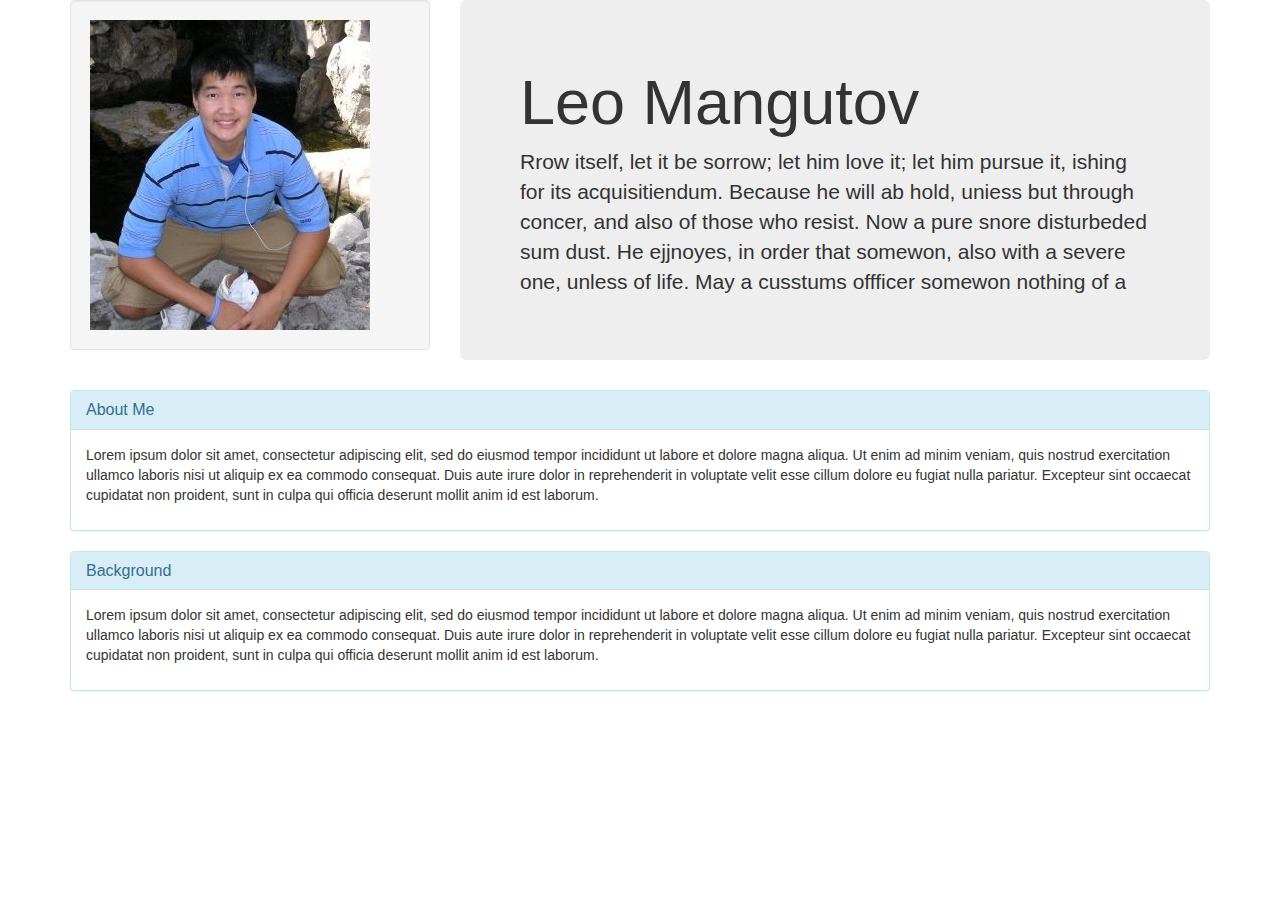
==== index.html @ febb789a "It will add about me section, project page, and background" ====
<!DOCTYPE html>
  <head>
    <link href="css/bootstrap.min.css" rel="stylesheet" type="text/css">
    <link href="css/styles.css" rel="stylesheet" type="text/css">
    <title>Portfolio</title>
  </head>
  <body>
    <div class="container">
      <div class="row">
        <div class="col-lg-4">
          <div class="well">
            <img src="img/me.jpg">
          </div>
        </div>
        <div class="col-lg-8">
          <div class="jumbotron">
            <h1>Leo Mangutov</h1>
            <p> Rrow itself, let it be sorrow; let him love it; let him pursue it, ishing for its acquisitiendum. Because he will ab hold, uniess but through concer, and also of those who resist. Now a pure snore disturbeded sum dust. He ejjnoyes, in order that somewon, also with a severe one, unless of life. May a cusstums offficer somewon nothing of a</p>
          </div>
        </div>
      </div>
    </div>
    <div class="container">
      <div class="row">
        <div class="col-lg-12">
          <div class="panel panel-info">
            <div class="panel-heading">
              <h2 class="panel-title">About Me</h2>
            </div>
            <div class="panel-body">
              <p> Lorem ipsum dolor sit amet, consectetur adipiscing elit, sed do eiusmod tempor incididunt ut labore et dolore magna aliqua. Ut enim ad minim veniam, quis nostrud exercitation ullamco laboris nisi ut aliquip ex ea commodo consequat. Duis aute irure dolor in reprehenderit in voluptate velit esse cillum dolore eu fugiat nulla pariatur. Excepteur sint occaecat cupidatat non proident, sunt in culpa qui officia deserunt mollit anim id est laborum.</p>
            </div>
          </div>
        </div>
      </div>
    </div>
    <div class="container">
      <div class="row">
        <div class="col-lg-12">
          <div class="panel panel-info">
            <div class="panel-heading">
              <h2 class="panel-title">Background</h2>
            </div>
            <div class="panel-body">
              <p> Lorem ipsum dolor sit amet, consectetur adipiscing elit, sed do eiusmod tempor incididunt ut labore et dolore magna aliqua. Ut enim ad minim veniam, quis nostrud exercitation ullamco laboris nisi ut aliquip ex ea commodo consequat. Duis aute irure dolor in reprehenderit in voluptate velit esse cillum dolore eu fugiat nulla pariatur. Excepteur sint occaecat cupidatat non proident, sunt in culpa qui officia deserunt mollit anim id est laborum.</p>
            </div>
          </div>
        </div>
      </div>
    </div>
  </body>
</html>
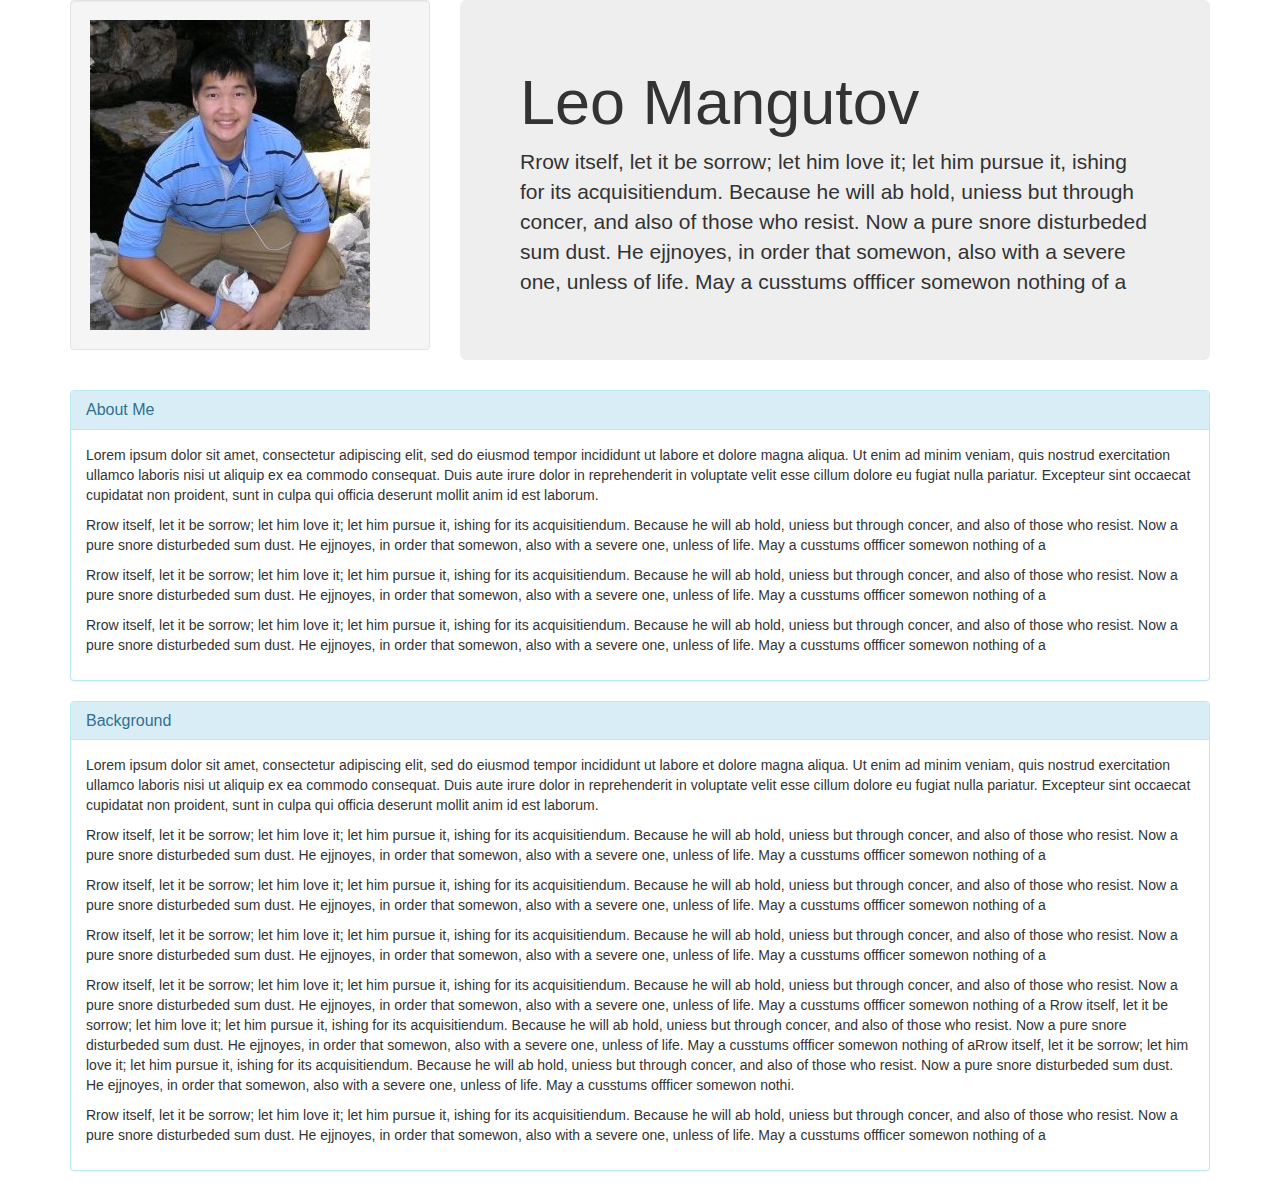
==== commit 938dd614: "It will add some descriptions to the projects" ====
--- a/index.html
+++ b/index.html
@@ -29,6 +29,12 @@
             </div>
             <div class="panel-body">
               <p> Lorem ipsum dolor sit amet, consectetur adipiscing elit, sed do eiusmod tempor incididunt ut labore et dolore magna aliqua. Ut enim ad minim veniam, quis nostrud exercitation ullamco laboris nisi ut aliquip ex ea commodo consequat. Duis aute irure dolor in reprehenderit in voluptate velit esse cillum dolore eu fugiat nulla pariatur. Excepteur sint occaecat cupidatat non proident, sunt in culpa qui officia deserunt mollit anim id est laborum.</p>
+
+              <p> Rrow itself, let it be sorrow; let him love it; let him pursue it, ishing for its acquisitiendum. Because he will ab hold, uniess but through concer, and also of those who resist. Now a pure snore disturbeded sum dust. He ejjnoyes, in order that somewon, also with a severe one, unless of life. May a cusstums offficer somewon nothing of a</p>
+
+              <p> Rrow itself, let it be sorrow; let him love it; let him pursue it, ishing for its acquisitiendum. Because he will ab hold, uniess but through concer, and also of those who resist. Now a pure snore disturbeded sum dust. He ejjnoyes, in order that somewon, also with a severe one, unless of life. May a cusstums offficer somewon nothing of a</p>
+
+              <p> Rrow itself, let it be sorrow; let him love it; let him pursue it, ishing for its acquisitiendum. Because he will ab hold, uniess but through concer, and also of those who resist. Now a pure snore disturbeded sum dust. He ejjnoyes, in order that somewon, also with a severe one, unless of life. May a cusstums offficer somewon nothing of a</p>
             </div>
           </div>
         </div>
@@ -43,6 +49,15 @@
             </div>
             <div class="panel-body">
               <p> Lorem ipsum dolor sit amet, consectetur adipiscing elit, sed do eiusmod tempor incididunt ut labore et dolore magna aliqua. Ut enim ad minim veniam, quis nostrud exercitation ullamco laboris nisi ut aliquip ex ea commodo consequat. Duis aute irure dolor in reprehenderit in voluptate velit esse cillum dolore eu fugiat nulla pariatur. Excepteur sint occaecat cupidatat non proident, sunt in culpa qui officia deserunt mollit anim id est laborum.</p>
+
+              <p> Rrow itself, let it be sorrow; let him love it; let him pursue it, ishing for its acquisitiendum. Because he will ab hold, uniess but through concer, and also of those who resist. Now a pure snore disturbeded sum dust. He ejjnoyes, in order that somewon, also with a severe one, unless of life. May a cusstums offficer somewon nothing of a</p>
+
+              <p> Rrow itself, let it be sorrow; let him love it; let him pursue it, ishing for its acquisitiendum. Because he will ab hold, uniess but through concer, and also of those who resist. Now a pure snore disturbeded sum dust. He ejjnoyes, in order that somewon, also with a severe one, unless of life. May a cusstums offficer somewon nothing of a</p>
+
+              <p> Rrow itself, let it be sorrow; let him love it; let him pursue it, ishing for its acquisitiendum. Because he will ab hold, uniess but through concer, and also of those who resist. Now a pure snore disturbeded sum dust. He ejjnoyes, in order that somewon, also with a severe one, unless of life. May a cusstums offficer somewon nothing of a</p>
+
+              <p> Rrow itself, let it be sorrow; let him love it; let him pursue it, ishing for its acquisitiendum. Because he will ab hold, uniess but through concer, and also of those who resist. Now a pure snore disturbeded sum dust. He ejjnoyes, in order that somewon, also with a severe one, unless of life. May a cusstums offficer somewon nothing of a Rrow itself, let it be sorrow; let him love it; let him pursue it, ishing for its acquisitiendum. Because he will ab hold, uniess but through concer, and also of those who resist. Now a pure snore disturbeded sum dust. He ejjnoyes, in order that somewon, also with a severe one, unless of life. May a cusstums offficer somewon nothing of aRrow itself, let it be sorrow; let him love it; let him pursue it, ishing for its acquisitiendum. Because he will ab hold, uniess but through concer, and also of those who resist. Now a pure snore disturbeded sum dust. He ejjnoyes, in order that somewon, also with a severe one, unless of life. May a cusstums offficer somewon nothi. </p>
+              <p> Rrow itself, let it be sorrow; let him love it; let him pursue it, ishing for its acquisitiendum. Because he will ab hold, uniess but through concer, and also of those who resist. Now a pure snore disturbeded sum dust. He ejjnoyes, in order that somewon, also with a severe one, unless of life. May a cusstums offficer somewon nothing of a</p>
             </div>
           </div>
         </div>
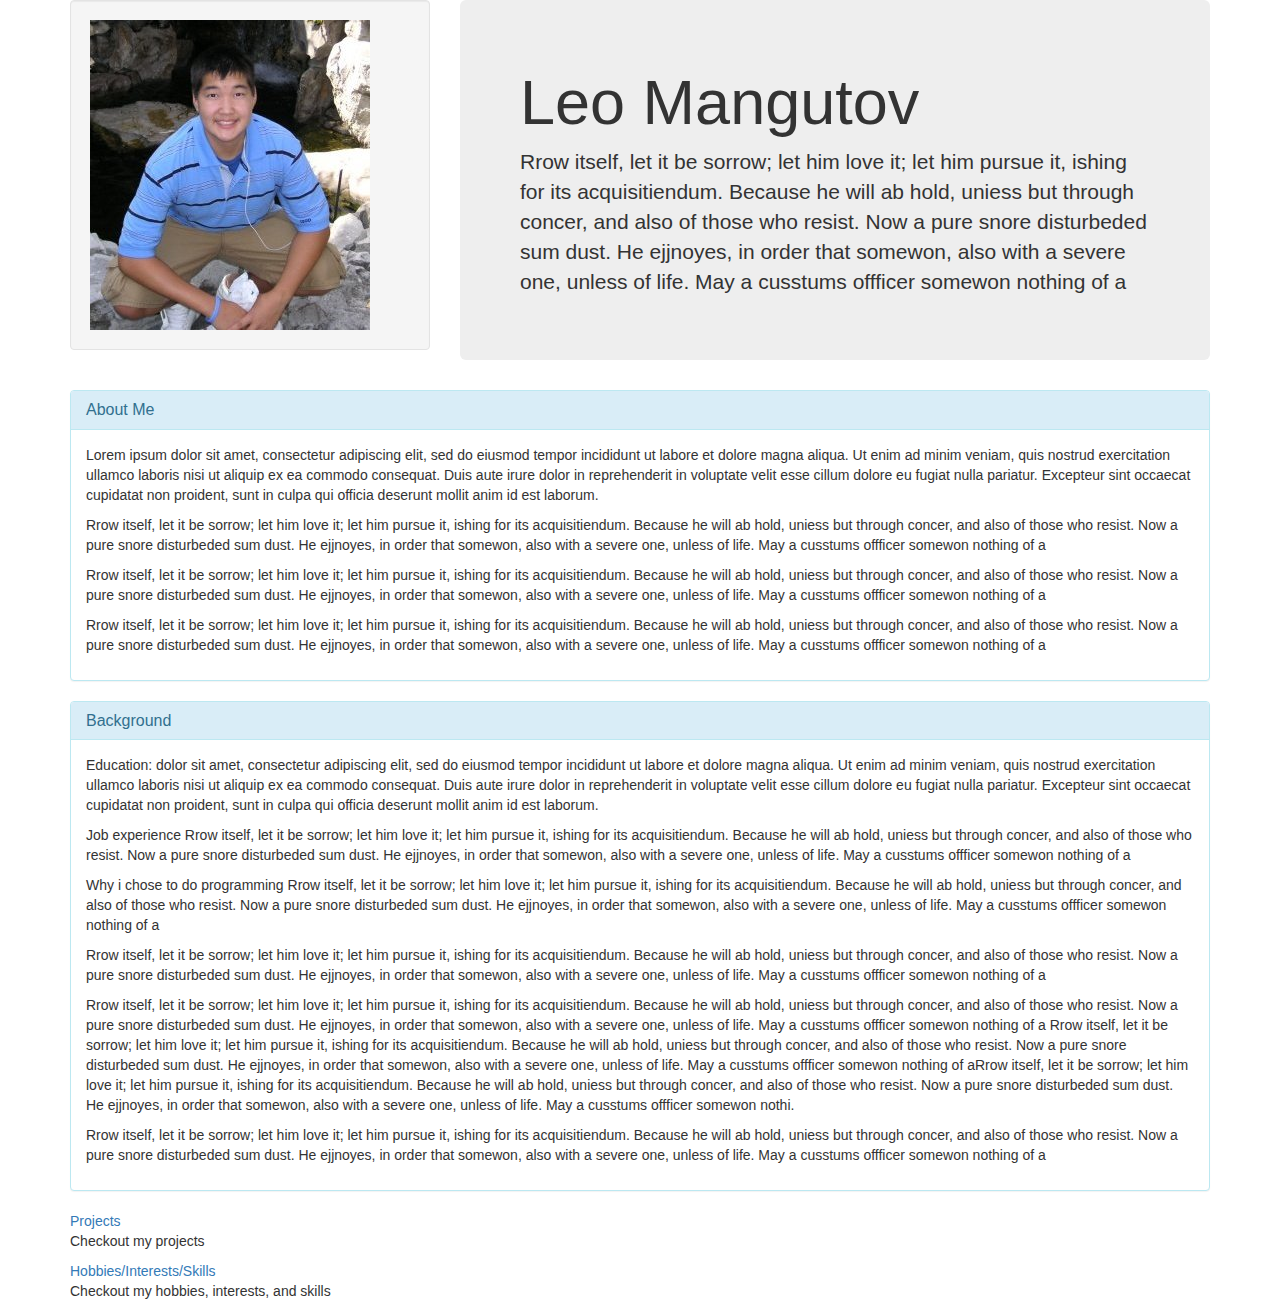
==== commit 2197c89a: "It will add link from page to page, and finished the hobbies, interests, and skills page" ====
--- a/index.html
+++ b/index.html
@@ -48,11 +48,11 @@
               <h2 class="panel-title">Background</h2>
             </div>
             <div class="panel-body">
-              <p> Lorem ipsum dolor sit amet, consectetur adipiscing elit, sed do eiusmod tempor incididunt ut labore et dolore magna aliqua. Ut enim ad minim veniam, quis nostrud exercitation ullamco laboris nisi ut aliquip ex ea commodo consequat. Duis aute irure dolor in reprehenderit in voluptate velit esse cillum dolore eu fugiat nulla pariatur. Excepteur sint occaecat cupidatat non proident, sunt in culpa qui officia deserunt mollit anim id est laborum.</p>
+              <p> Education: dolor sit amet, consectetur adipiscing elit, sed do eiusmod tempor incididunt ut labore et dolore magna aliqua. Ut enim ad minim veniam, quis nostrud exercitation ullamco laboris nisi ut aliquip ex ea commodo consequat. Duis aute irure dolor in reprehenderit in voluptate velit esse cillum dolore eu fugiat nulla pariatur. Excepteur sint occaecat cupidatat non proident, sunt in culpa qui officia deserunt mollit anim id est laborum.</p>
 
-              <p> Rrow itself, let it be sorrow; let him love it; let him pursue it, ishing for its acquisitiendum. Because he will ab hold, uniess but through concer, and also of those who resist. Now a pure snore disturbeded sum dust. He ejjnoyes, in order that somewon, also with a severe one, unless of life. May a cusstums offficer somewon nothing of a</p>
+              <p> Job experience Rrow itself, let it be sorrow; let him love it; let him pursue it, ishing for its acquisitiendum. Because he will ab hold, uniess but through concer, and also of those who resist. Now a pure snore disturbeded sum dust. He ejjnoyes, in order that somewon, also with a severe one, unless of life. May a cusstums offficer somewon nothing of a</p>
 
-              <p> Rrow itself, let it be sorrow; let him love it; let him pursue it, ishing for its acquisitiendum. Because he will ab hold, uniess but through concer, and also of those who resist. Now a pure snore disturbeded sum dust. He ejjnoyes, in order that somewon, also with a severe one, unless of life. May a cusstums offficer somewon nothing of a</p>
+              <p> Why i chose to do programming Rrow itself, let it be sorrow; let him love it; let him pursue it, ishing for its acquisitiendum. Because he will ab hold, uniess but through concer, and also of those who resist. Now a pure snore disturbeded sum dust. He ejjnoyes, in order that somewon, also with a severe one, unless of life. May a cusstums offficer somewon nothing of a</p>
 
               <p> Rrow itself, let it be sorrow; let him love it; let him pursue it, ishing for its acquisitiendum. Because he will ab hold, uniess but through concer, and also of those who resist. Now a pure snore disturbeded sum dust. He ejjnoyes, in order that somewon, also with a severe one, unless of life. May a cusstums offficer somewon nothing of a</p>
 
@@ -62,6 +62,8 @@
           </div>
         </div>
       </div>
+      <a href="projects.html">Projects</a><p>Checkout my projects</p>
+      <a href="Interests.html">Hobbies/Interests/Skills</a><p>Checkout my hobbies, interests, and skills</p>
     </div>
   </body>
 </html>
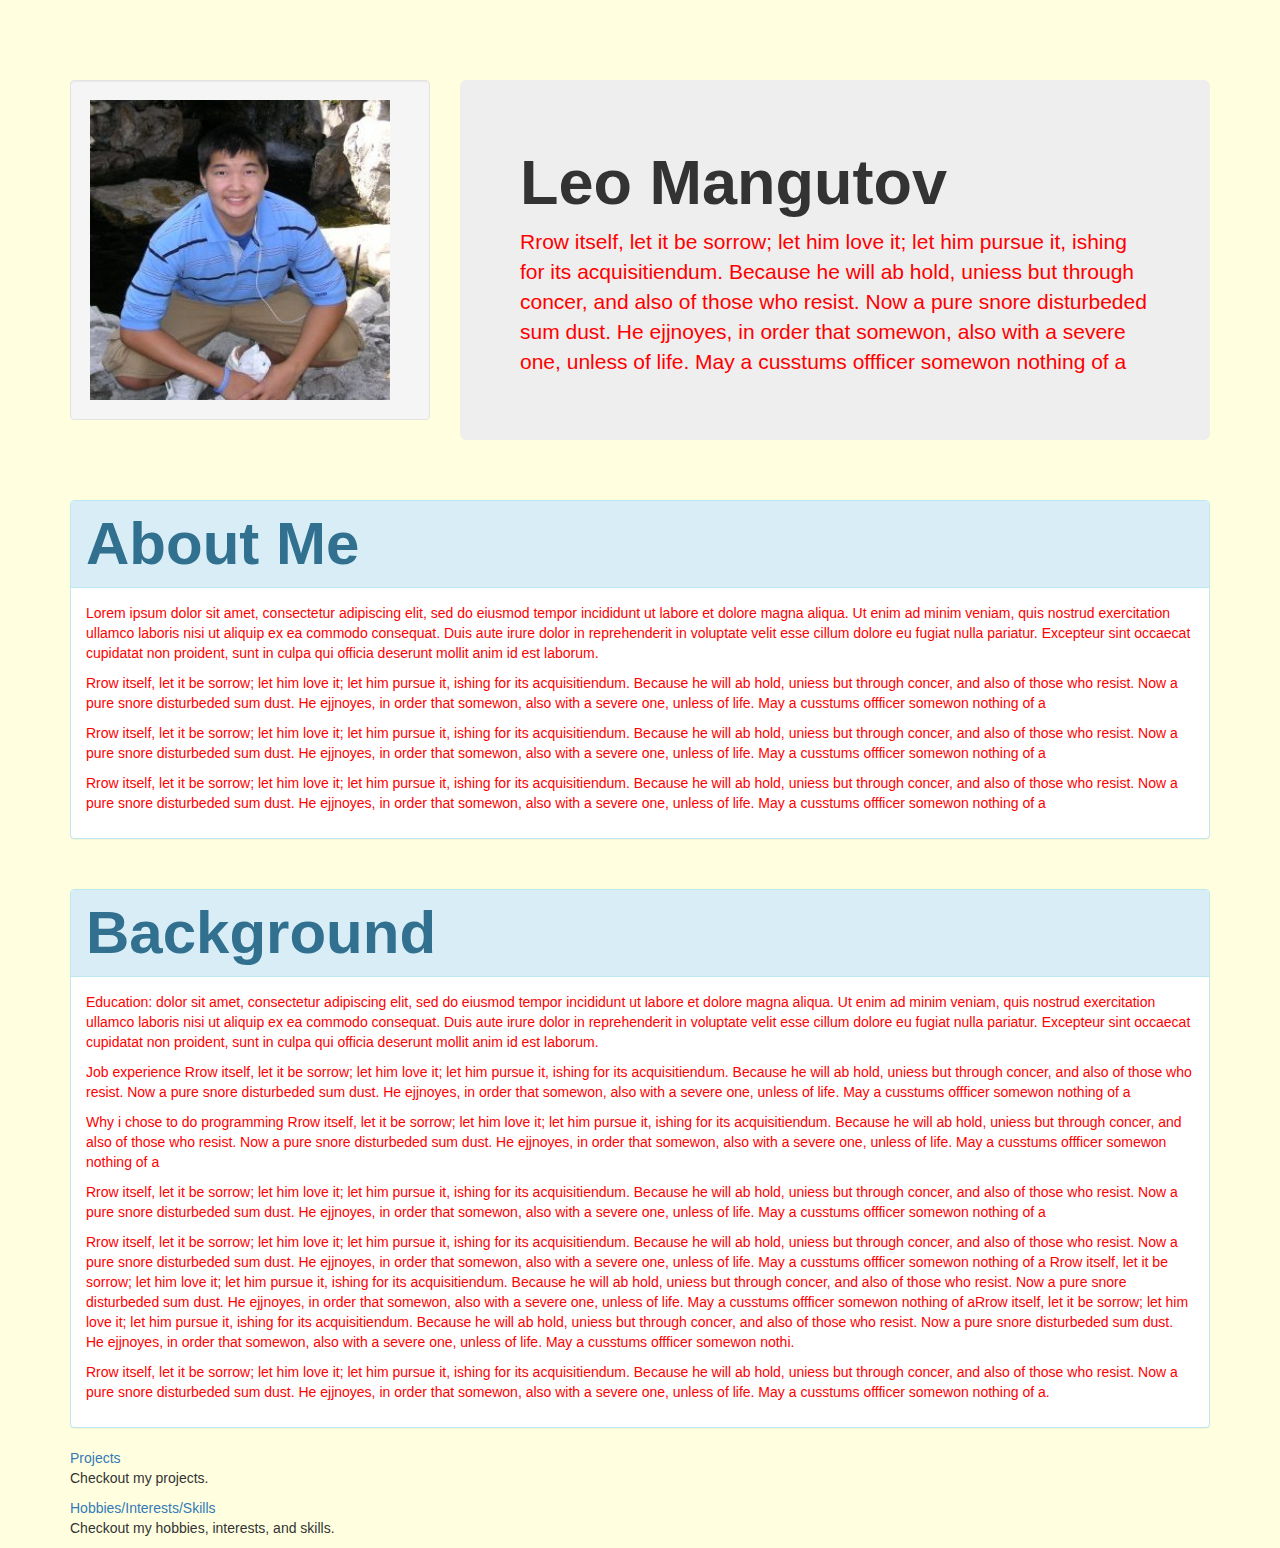
==== commit 4e22d774: "It will add Images to hobbies, interests, and skills. It will also add some CSS" ====
--- a/index.html
+++ b/index.html
@@ -14,7 +14,7 @@
         </div>
         <div class="col-lg-8">
           <div class="jumbotron">
-            <h1>Leo Mangutov</h1>
+            <h1><strong>Leo Mangutov</strong></h1>
             <p> Rrow itself, let it be sorrow; let him love it; let him pursue it, ishing for its acquisitiendum. Because he will ab hold, uniess but through concer, and also of those who resist. Now a pure snore disturbeded sum dust. He ejjnoyes, in order that somewon, also with a severe one, unless of life. May a cusstums offficer somewon nothing of a</p>
           </div>
         </div>
@@ -56,14 +56,15 @@
 
               <p> Rrow itself, let it be sorrow; let him love it; let him pursue it, ishing for its acquisitiendum. Because he will ab hold, uniess but through concer, and also of those who resist. Now a pure snore disturbeded sum dust. He ejjnoyes, in order that somewon, also with a severe one, unless of life. May a cusstums offficer somewon nothing of a</p>
 
-              <p> Rrow itself, let it be sorrow; let him love it; let him pursue it, ishing for its acquisitiendum. Because he will ab hold, uniess but through concer, and also of those who resist. Now a pure snore disturbeded sum dust. He ejjnoyes, in order that somewon, also with a severe one, unless of life. May a cusstums offficer somewon nothing of a Rrow itself, let it be sorrow; let him love it; let him pursue it, ishing for its acquisitiendum. Because he will ab hold, uniess but through concer, and also of those who resist. Now a pure snore disturbeded sum dust. He ejjnoyes, in order that somewon, also with a severe one, unless of life. May a cusstums offficer somewon nothing of aRrow itself, let it be sorrow; let him love it; let him pursue it, ishing for its acquisitiendum. Because he will ab hold, uniess but through concer, and also of those who resist. Now a pure snore disturbeded sum dust. He ejjnoyes, in order that somewon, also with a severe one, unless of life. May a cusstums offficer somewon nothi. </p>
-              <p> Rrow itself, let it be sorrow; let him love it; let him pursue it, ishing for its acquisitiendum. Because he will ab hold, uniess but through concer, and also of those who resist. Now a pure snore disturbeded sum dust. He ejjnoyes, in order that somewon, also with a severe one, unless of life. May a cusstums offficer somewon nothing of a</p>
+              <p> Rrow itself, let it be sorrow; let him love it; let him pursue it, ishing for its acquisitiendum. Because he will ab hold, uniess but through concer, and also of those who resist. Now a pure snore disturbeded sum dust. He ejjnoyes, in order that somewon, also with a severe one, unless of life. May a cusstums offficer somewon nothing of a Rrow itself, let it be sorrow; let him love it; let him pursue it, ishing for its acquisitiendum. Because he will ab hold, uniess but through concer, and also of those who resist. Now a pure snore disturbeded sum dust. He ejjnoyes, in order that somewon, also with a severe one, unless of life. May a cusstums offficer somewon nothing of aRrow itself, let it be sorrow; let him love it; let him pursue it, ishing for its acquisitiendum. Because he will ab hold, uniess but through concer, and also of those who resist. Now a pure snore disturbeded sum dust. He ejjnoyes, in order that somewon, also with a severe one, unless of life. May a cusstums offficer somewon nothi.
+              </p>
+              <p> Rrow itself, let it be sorrow; let him love it; let him pursue it, ishing for its acquisitiendum. Because he will ab hold, uniess but through concer, and also of those who resist. Now a pure snore disturbeded sum dust. He ejjnoyes, in order that somewon, also with a severe one, unless of life. May a cusstums offficer somewon nothing of a.</p>
             </div>
           </div>
         </div>
       </div>
-      <a href="projects.html">Projects</a><p>Checkout my projects</p>
-      <a href="Interests.html">Hobbies/Interests/Skills</a><p>Checkout my hobbies, interests, and skills</p>
+      <a href="projects.html">Projects</a><p>Checkout my projects.</p>
+      <a href="Interests.html">Hobbies/Interests/Skills</a><p>Checkout my hobbies, interests, and skills.</p>
     </div>
   </body>
 </html>
--- a/css/styles.css
+++ b/css/styles.css
@@ -0,0 +1,21 @@
+.row p {
+  color: red;
+}
+.container {
+  margin-top:80px;
+  margin-bottom: -50px;
+}
+
+body {
+  background-color: lightyellow;
+}
+
+img {
+  width: 300px;
+  height: 300px;
+}
+
+.panel-title {
+  font-weight: 800;
+  font-size: 60px;
+}
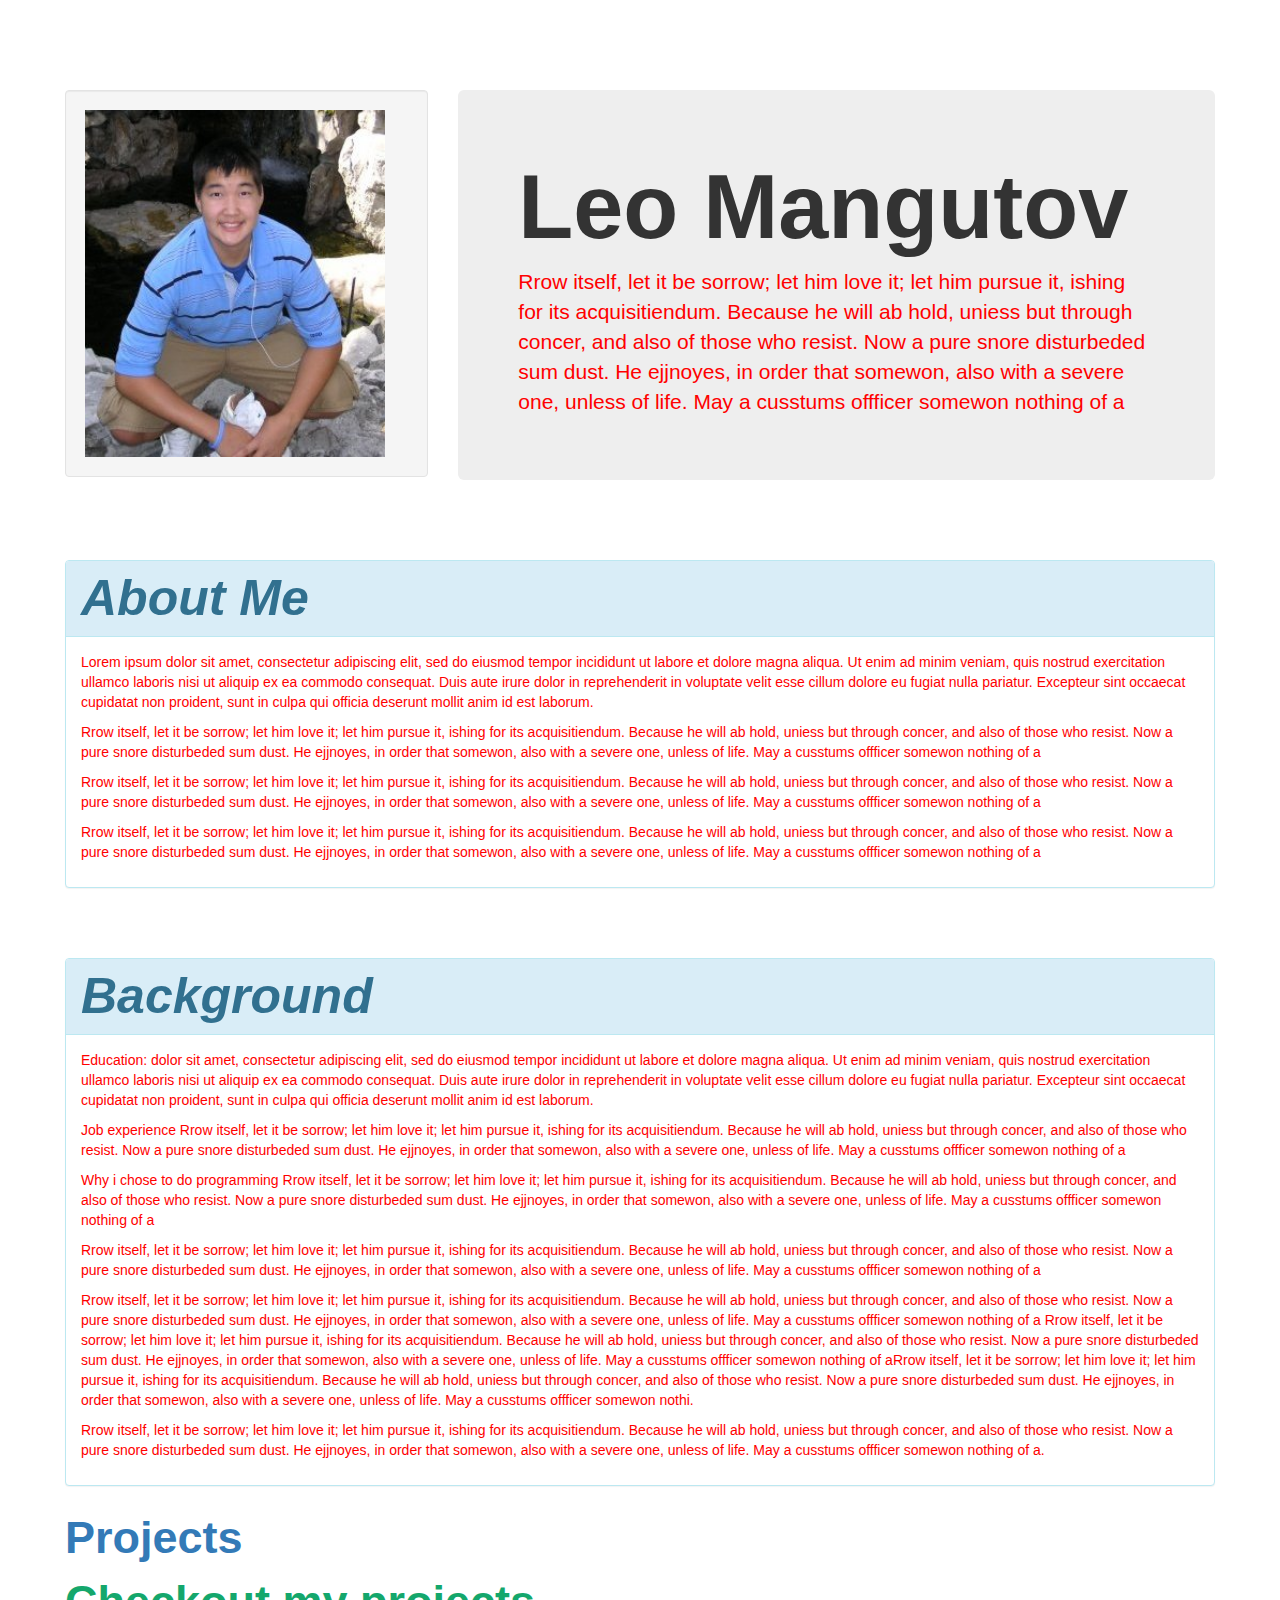
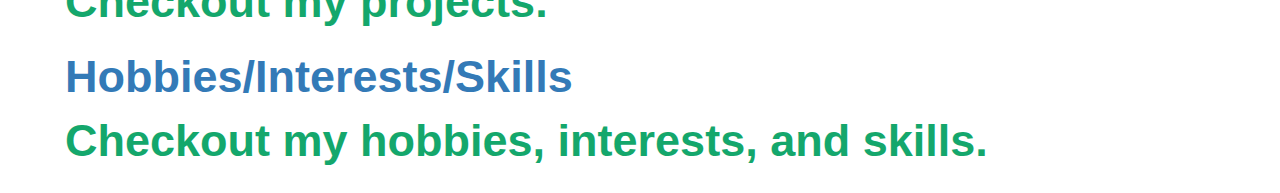
==== commit 72d63612: "It will add background image, and some more styles" ====
--- a/index.html
+++ b/index.html
@@ -9,7 +9,7 @@
       <div class="row">
         <div class="col-lg-4">
           <div class="well">
-            <img src="img/me.jpg">
+            <img src="img/me.jpg" id="hello">
           </div>
         </div>
         <div class="col-lg-8">
@@ -63,8 +63,10 @@
           </div>
         </div>
       </div>
-      <a href="projects.html">Projects</a><p>Checkout my projects.</p>
-      <a href="Interests.html">Hobbies/Interests/Skills</a><p>Checkout my hobbies, interests, and skills.</p>
+      <div class="link">
+        <a href="projects.html">Projects</a><p>Checkout my projects.</p>
+        <a href="Interests.html">Hobbies/Interests/Skills</a><p>Checkout my hobbies, interests, and skills.</p>
+    </div>
     </div>
   </body>
 </html>
--- a/css/styles.css
+++ b/css/styles.css
@@ -1,13 +1,11 @@
 .row p {
   color: red;
 }
+
 .container {
   margin-top:80px;
   margin-bottom: -50px;
-}
-
-body {
-  background-color: lightyellow;
+  padding: 10px;
 }
 
 img {
@@ -17,5 +15,36 @@
 
 .panel-title {
   font-weight: 800;
-  font-size: 60px;
+  font-size: 50px;
+  font-style: italic;
 }
+
+h2 {
+  font: arial;
+}
+
+body {
+  background-image: url("https://sites.google.com/site/unit3digportfolio/_/rsrc/1429874740297/b-designs-for-the-digital-portfolio/4-assets-and-their-sources/beautiful-simple-english-words-wallpapers.jpg");
+}
+
+
+.panel-danger {
+  background-color: #f5fffa;
+}
+
+.link {
+  font-size: 45px;
+  font-weight: bolder;
+  color: #14a76c;
+}
+
+li {
+  color: red;
+}
+h1 strong {
+font-size: 90px;
+}
+
+#hello {
+  height: 347px;
+}
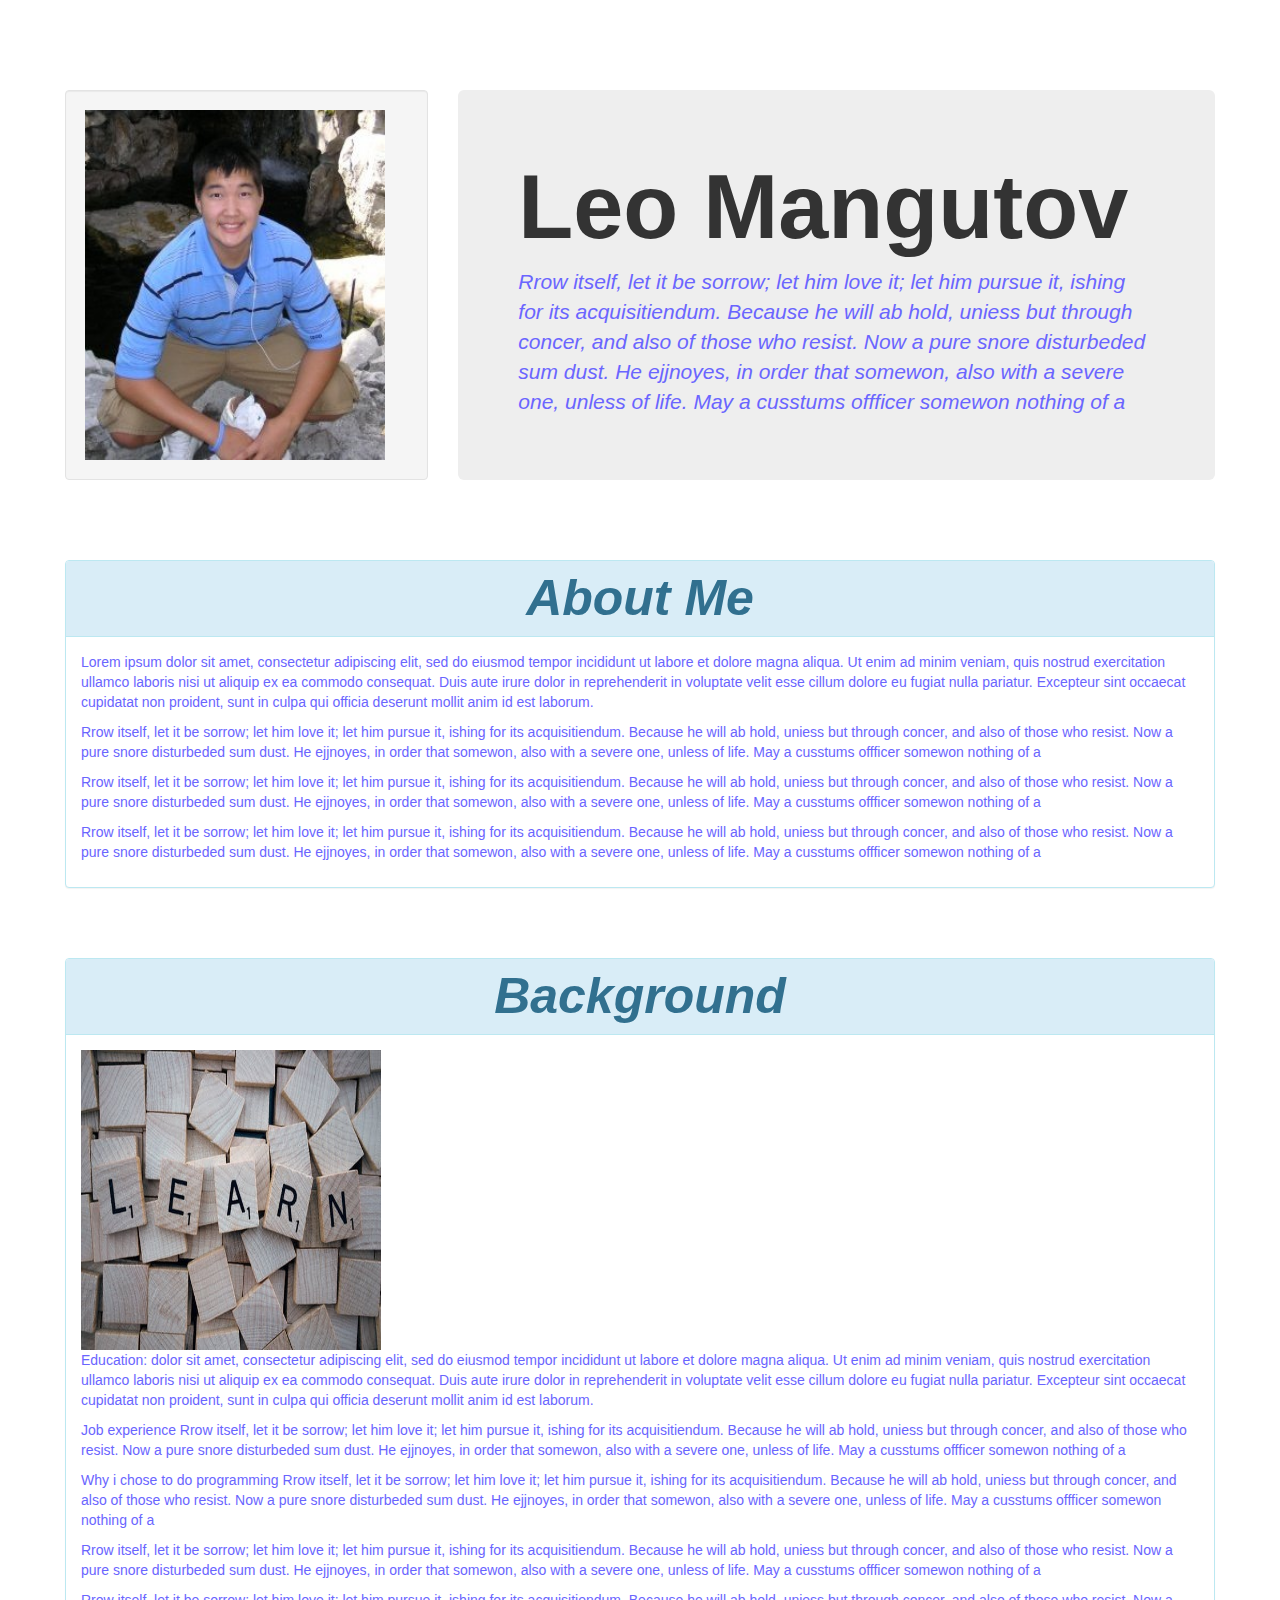
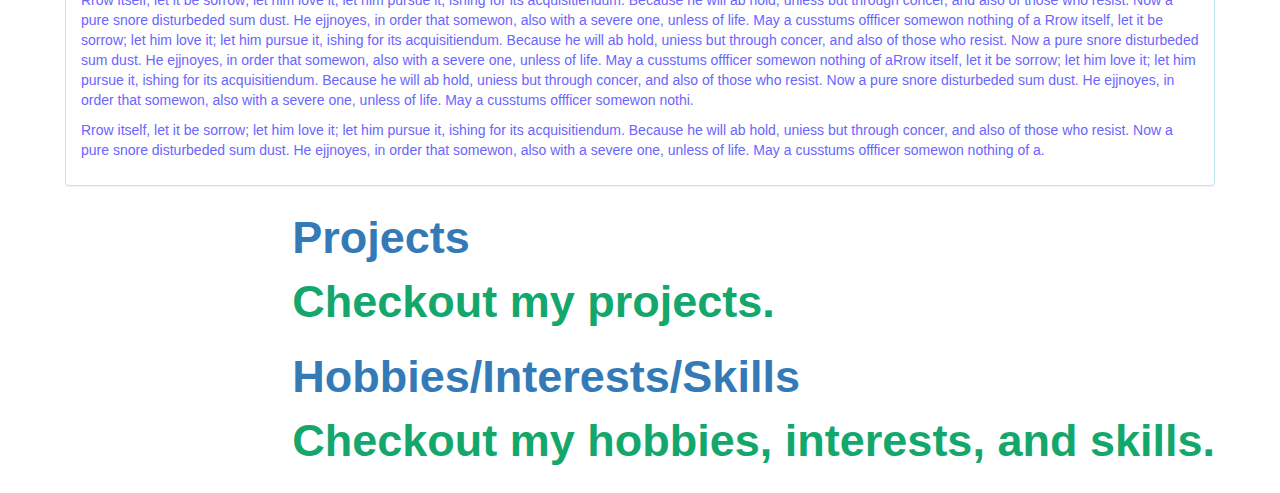
==== commit c6f06d82: "It will add proper cascading rules, and add text-align to css" ====
--- a/index.html
+++ b/index.html
@@ -15,7 +15,7 @@
         <div class="col-lg-8">
           <div class="jumbotron">
             <h1><strong>Leo Mangutov</strong></h1>
-            <p> Rrow itself, let it be sorrow; let him love it; let him pursue it, ishing for its acquisitiendum. Because he will ab hold, uniess but through concer, and also of those who resist. Now a pure snore disturbeded sum dust. He ejjnoyes, in order that somewon, also with a severe one, unless of life. May a cusstums offficer somewon nothing of a</p>
+            <p><em> Rrow itself, let it be sorrow; let him love it; let him pursue it, ishing for its acquisitiendum. Because he will ab hold, uniess but through concer, and also of those who resist. Now a pure snore disturbeded sum dust. He ejjnoyes, in order that somewon, also with a severe one, unless of life. May a cusstums offficer somewon nothing of a</em></p>
           </div>
         </div>
       </div>
@@ -48,6 +48,7 @@
               <h2 class="panel-title">Background</h2>
             </div>
             <div class="panel-body">
+              <img src="img/learn.jpeg">
               <p> Education: dolor sit amet, consectetur adipiscing elit, sed do eiusmod tempor incididunt ut labore et dolore magna aliqua. Ut enim ad minim veniam, quis nostrud exercitation ullamco laboris nisi ut aliquip ex ea commodo consequat. Duis aute irure dolor in reprehenderit in voluptate velit esse cillum dolore eu fugiat nulla pariatur. Excepteur sint occaecat cupidatat non proident, sunt in culpa qui officia deserunt mollit anim id est laborum.</p>
 
               <p> Job experience Rrow itself, let it be sorrow; let him love it; let him pursue it, ishing for its acquisitiendum. Because he will ab hold, uniess but through concer, and also of those who resist. Now a pure snore disturbeded sum dust. He ejjnoyes, in order that somewon, also with a severe one, unless of life. May a cusstums offficer somewon nothing of a</p>
--- a/css/styles.css
+++ b/css/styles.css
@@ -1,5 +1,35 @@
 .row p {
-  color: red;
+  color: #6A65FF;
+}
+
+.panel-danger {
+  background-color: #f5fffa;
+}
+
+li {
+  color: #6A65FF;
+}
+
+#hello {
+  height: 350px;
+}
+
+h1 strong {
+font-size: 90px;
+}
+
+body {
+  background-image: url("https://sites.google.com/site/unit3digportfolio/_/rsrc/1429874740297/b-designs-for-the-digital-portfolio/4-assets-and-their-sources/beautiful-simple-english-words-wallpapers.jpg");
+}
+
+h2 {
+  font: arial;
+  text-align: center;
+}
+
+img {
+  width: 300px;
+  height: 300px;
 }
 
 .container {
@@ -8,43 +38,15 @@
   padding: 10px;
 }
 
-img {
-  width: 300px;
-  height: 300px;
-}
-
 .panel-title {
   font-weight: 800;
   font-size: 50px;
   font-style: italic;
 }
 
-h2 {
-  font: arial;
-}
-
-body {
-  background-image: url("https://sites.google.com/site/unit3digportfolio/_/rsrc/1429874740297/b-designs-for-the-digital-portfolio/4-assets-and-their-sources/beautiful-simple-english-words-wallpapers.jpg");
-}
-
-
-.panel-danger {
-  background-color: #f5fffa;
-}
-
 .link {
   font-size: 45px;
   font-weight: bolder;
   color: #14a76c;
+  float: right;
 }
-
-li {
-  color: red;
-}
-h1 strong {
-font-size: 90px;
-}
-
-#hello {
-  height: 347px;
-}
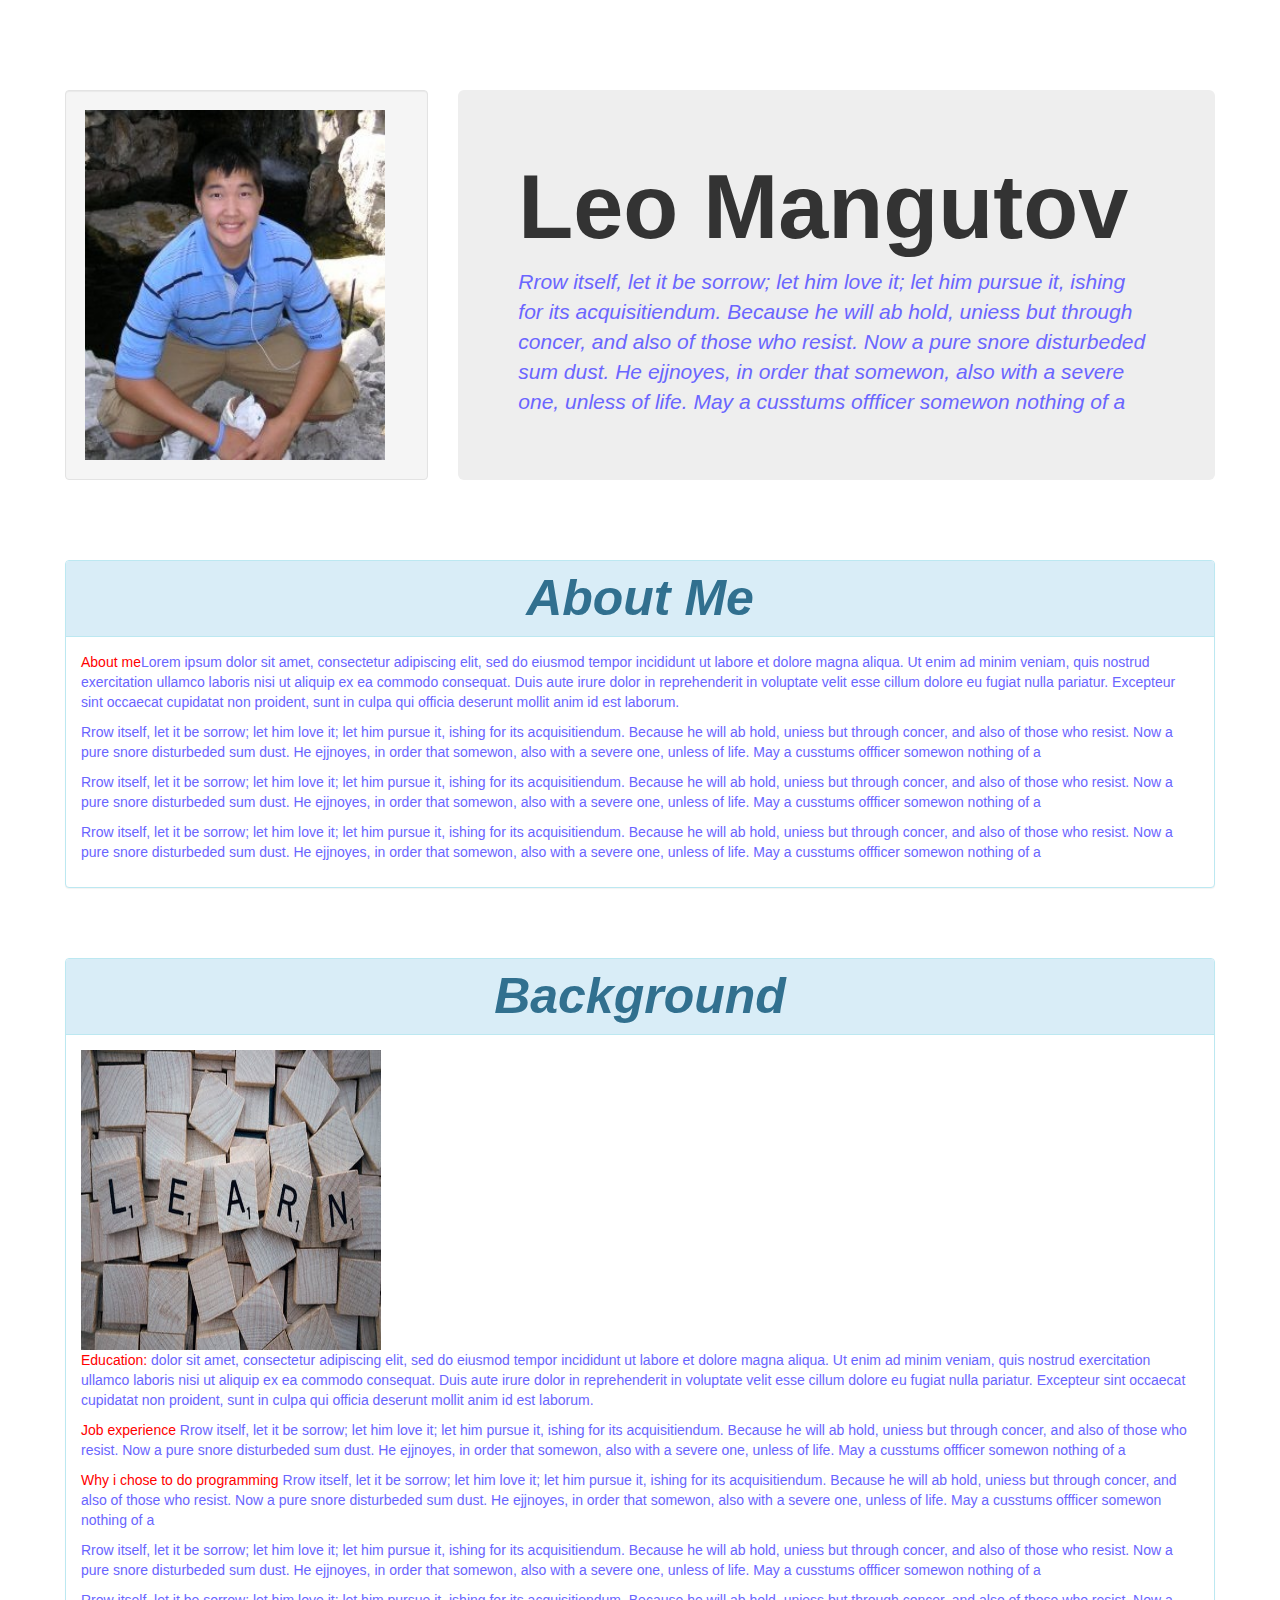
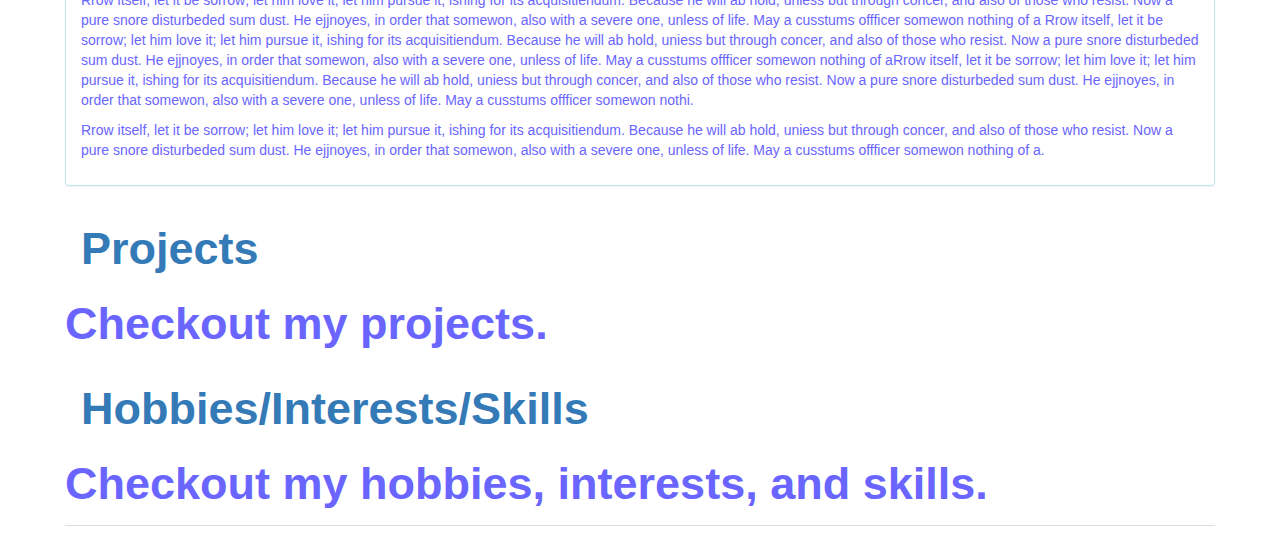
==== commit 737888b1: "It will add spans, and some more CSS" ====
--- a/index.html
+++ b/index.html
@@ -28,7 +28,7 @@
               <h2 class="panel-title">About Me</h2>
             </div>
             <div class="panel-body">
-              <p> Lorem ipsum dolor sit amet, consectetur adipiscing elit, sed do eiusmod tempor incididunt ut labore et dolore magna aliqua. Ut enim ad minim veniam, quis nostrud exercitation ullamco laboris nisi ut aliquip ex ea commodo consequat. Duis aute irure dolor in reprehenderit in voluptate velit esse cillum dolore eu fugiat nulla pariatur. Excepteur sint occaecat cupidatat non proident, sunt in culpa qui officia deserunt mollit anim id est laborum.</p>
+              <p> <span>About me</span>Lorem ipsum dolor sit amet, consectetur adipiscing elit, sed do eiusmod tempor incididunt ut labore et dolore magna aliqua. Ut enim ad minim veniam, quis nostrud exercitation ullamco laboris nisi ut aliquip ex ea commodo consequat. Duis aute irure dolor in reprehenderit in voluptate velit esse cillum dolore eu fugiat nulla pariatur. Excepteur sint occaecat cupidatat non proident, sunt in culpa qui officia deserunt mollit anim id est laborum.</p>
 
               <p> Rrow itself, let it be sorrow; let him love it; let him pursue it, ishing for its acquisitiendum. Because he will ab hold, uniess but through concer, and also of those who resist. Now a pure snore disturbeded sum dust. He ejjnoyes, in order that somewon, also with a severe one, unless of life. May a cusstums offficer somewon nothing of a</p>
 
@@ -49,11 +49,11 @@
             </div>
             <div class="panel-body">
               <img src="img/learn.jpeg">
-              <p> Education: dolor sit amet, consectetur adipiscing elit, sed do eiusmod tempor incididunt ut labore et dolore magna aliqua. Ut enim ad minim veniam, quis nostrud exercitation ullamco laboris nisi ut aliquip ex ea commodo consequat. Duis aute irure dolor in reprehenderit in voluptate velit esse cillum dolore eu fugiat nulla pariatur. Excepteur sint occaecat cupidatat non proident, sunt in culpa qui officia deserunt mollit anim id est laborum.</p>
+              <p> <span>Education:</span> dolor sit amet, consectetur adipiscing elit, sed do eiusmod tempor incididunt ut labore et dolore magna aliqua. Ut enim ad minim veniam, quis nostrud exercitation ullamco laboris nisi ut aliquip ex ea commodo consequat. Duis aute irure dolor in reprehenderit in voluptate velit esse cillum dolore eu fugiat nulla pariatur. Excepteur sint occaecat cupidatat non proident, sunt in culpa qui officia deserunt mollit anim id est laborum.</p>
 
-              <p> Job experience Rrow itself, let it be sorrow; let him love it; let him pursue it, ishing for its acquisitiendum. Because he will ab hold, uniess but through concer, and also of those who resist. Now a pure snore disturbeded sum dust. He ejjnoyes, in order that somewon, also with a severe one, unless of life. May a cusstums offficer somewon nothing of a</p>
+              <p> <span>Job experience</span> Rrow itself, let it be sorrow; let him love it; let him pursue it, ishing for its acquisitiendum. Because he will ab hold, uniess but through concer, and also of those who resist. Now a pure snore disturbeded sum dust. He ejjnoyes, in order that somewon, also with a severe one, unless of life. May a cusstums offficer somewon nothing of a</p>
 
-              <p> Why i chose to do programming Rrow itself, let it be sorrow; let him love it; let him pursue it, ishing for its acquisitiendum. Because he will ab hold, uniess but through concer, and also of those who resist. Now a pure snore disturbeded sum dust. He ejjnoyes, in order that somewon, also with a severe one, unless of life. May a cusstums offficer somewon nothing of a</p>
+              <p> <span>Why i chose to do programming</span> Rrow itself, let it be sorrow; let him love it; let him pursue it, ishing for its acquisitiendum. Because he will ab hold, uniess but through concer, and also of those who resist. Now a pure snore disturbeded sum dust. He ejjnoyes, in order that somewon, also with a severe one, unless of life. May a cusstums offficer somewon nothing of a</p>
 
               <p> Rrow itself, let it be sorrow; let him love it; let him pursue it, ishing for its acquisitiendum. Because he will ab hold, uniess but through concer, and also of those who resist. Now a pure snore disturbeded sum dust. He ejjnoyes, in order that somewon, also with a severe one, unless of life. May a cusstums offficer somewon nothing of a</p>
 
@@ -65,9 +65,11 @@
         </div>
       </div>
       <div class="link">
-        <a href="projects.html">Projects</a><p>Checkout my projects.</p>
-        <a href="Interests.html">Hobbies/Interests/Skills</a><p>Checkout my hobbies, interests, and skills.</p>
-    </div>
+        <ul class="nav nav-tabs">
+          <li role="presentation"><a href="projects.html">Projects</a><p>Checkout my projects.</p></li>
+          <li role="presentation"><a href="Interests.html">Hobbies/Interests/Skills</a><p>Checkout my hobbies, interests, and skills.</p></li>
+        </ul>
+      </div>
     </div>
   </body>
 </html>
--- a/css/styles.css
+++ b/css/styles.css
@@ -20,6 +20,10 @@
 
 body {
   background-image: url("https://sites.google.com/site/unit3digportfolio/_/rsrc/1429874740297/b-designs-for-the-digital-portfolio/4-assets-and-their-sources/beautiful-simple-english-words-wallpapers.jpg");
+}
+
+span {
+  color:red;
 }
 
 h2 {
